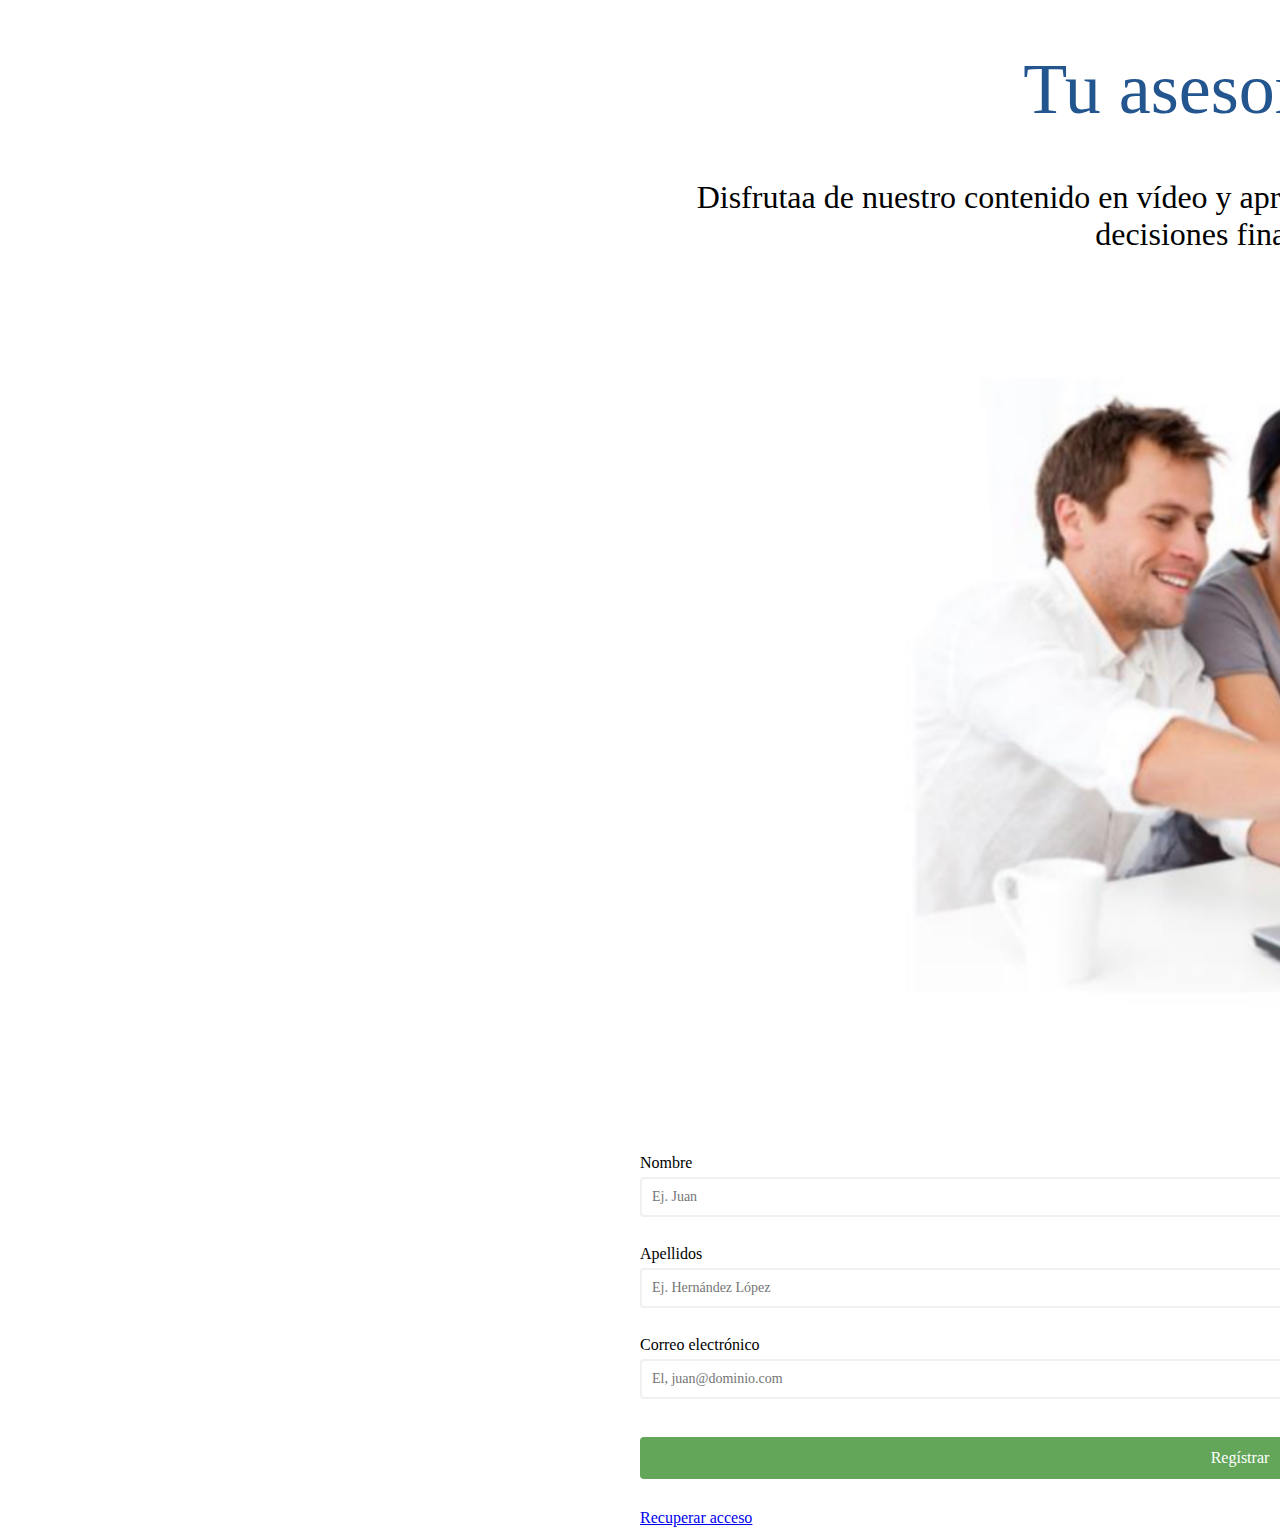
==== index.html @ e942c265 "proyecto blog" ====
<!doctype html>
<html lang="en">
  <head>
    <!-- Required meta tags -->
    <meta charset="utf-8">
    <meta name="viewport" content="width=device-width, initial-scale=1">
    <!--Style-->
    <link rel="stylesheet" href="style/style.css">
    <!-- Bootstrap CSS -->
    <link href="https://cdn.jsdelivr.net/npm/bootstrap@5.0.2/dist/css/bootstrap.min.css" rel="stylesheet" integrity="sha384-EVSTQN3/azprG1Anm3QDgpJLIm9Nao0Yz1ztcQTwFspd3yD65VohhpuuCOmLASjC" crossorigin="anonymous">

    <title>SOC</title>
  </head>
  <body>
      <div class="container">
        <div class="row">
          <div class="col">
            <h1>Tu asesor SOC</h1>
            <p>Disfrutaa de nuestro contenido en vídeo y aprende de forma sencilla a tomar mejores decisiones financieras.</p>  
          </div>
        </div>
        <div class="row justify-content-md-center">
          <div class="col-6">
              <img class="imagen-izq" src="img/login.jpg" alt="" srcset="">
          </div>
          <div class="col-6">
              
            <form id="form" class="form">
                <div class="form-control">
                    <label for="username">Nombre</label>
                    <input type="text" placeholder="Ej. Juan" id="username" />
                    <i class="fas fa-check-circle"></i>
                    <i class="fas fa-exclamation-circle"></i>
                    <small>Error message</small>
                </div>
                <div class="form-control">
                    <label for="username">Apellidos</label>
                    <input type="text" placeholder="Ej. Hernández López" id="username" />
                    <i class="fas fa-check-circle"></i>
                    <i class="fas fa-exclamation-circle"></i>
                    <small>Error message</small>
                </div>
                <div class="form-control">
                    <label for="email">Correo electrónico</label>
                    <input type="email" placeholder="El, juan@dominio.com" id="email" />
                    <i class="fas fa-check-circle"></i>
                    <i class="fas fa-exclamation-circle"></i>
                    <small>Error message</small>
                </div>
                
                <div class="mb-3">
                  <button class="registro">Regístrar</button>
                  <a class="recuperar-acceso" href="recuperacion.html">Recuperar acceso</a>
                </div>
            </form>
          </div>
        </div>
      </div>
      <script src="main.js"></script>
    <script src="https://cdn.jsdelivr.net/npm/bootstrap@5.0.2/dist/js/bootstrap.bundle.min.js" integrity="sha384-MrcW6ZMFYlzcLA8Nl+NtUVF0sA7MsXsP1UyJoMp4YLEuNSfAP+JcXn/tWtIaxVXM" crossorigin="anonymous"></script>
  </body>
</html>
---- style/style.css ----
h1{
    text-align: center;
    color: #23558F;
    font-size: 72px !important;
    font-weight: 500 !important;
}
h2{
    color: #23558F;
    text-align: center;
    margin-bottom: 32px;
}
p{
    text-align: center;
    font-size: 32px !important;
}

.container{
    margin-top: 32px;
    width: 1200px;
    margin-left: 50%;
    margin-right: 50%;
}

.btn-primary{
    background-color: #64A659 !important;
    border-color: #64A659 !important;
    width: 300px !important;
    
}


.imagen-izq{
    width: 85%;
    margin-left: 13%;
}
.registro{
    color: white;
    text-decoration: none;
	margin-bottom: 30px;
    
}

.registro-exitoso{
    background-color: #F0F3F7 !important;
	border-radius: 22px;
	text-align: center;
	height: fit-content;
}
.img-check{
	width: 	80px;
	margin-top: 45px;
	margin-bottom: 22px;
}

.img-card{
    margin-left: auto;
	margin-right: auto;
    width: 55%;
}
.card{
	width: 1000px;
	margin-left: auto;
	margin-right: auto;
}

.btn-ver-contenido{
    margin-bottom: 32px;
	margin-left: 25%;
    width: auto !important;
    border-color: #64A659 !important;
    border-radius: 8px;
    border-width: 4px;
    background-color: white !important;
}

.link-contenido{
    color: #64A659 !important;
    font-size: 32px;
	text-decoration: none !important;
}


/*------Formulario------*/

@import url('https://fonts.googleapis.com/css?family=Muli&display=swap');
@import url('https://fonts.googleapis.com/css?family=Open+Sans:400,500&display=swap');


.form-control {
	margin-bottom: 10px;
	position: relative;
    border: none !important;
}

.form-control label {
	display: inline-block;
	margin-bottom: 5px;
}

.form-control input {
	border: 2px solid #f0f0f0;
	border-radius: 4px;
	display: block;
	font-family: inherit;
	font-size: 14px;
	padding: 10px;
	width: 100%;
}

.form-control input:focus {
	outline: 0;
	border-color: #777;
}

.form-control.success input {
	border-color: #2ecc71;
}

.form-control.error input {
	border-color: #e74c3c;
    margin-bottom: 6px !important;
}

.form-control i {
	visibility: hidden;
	position: absolute;
	top: 40px;
	right: 10px;
}

.form-control.success i.fa-check-circle {
	color: #2ecc71;
	visibility: visible;
}

.form-control.error i.fa-exclamation-circle {
	color: #e74c3c;
	visibility: visible;
}

.form-control small {
	color: #e74c3c;
	bottom: -11;
	left: 11;
	visibility: hidden;
}

.form-control.error small {
	visibility: visible;
}

.form button {
	background-color: #64A659;
	border: 2px solid #64A659;
	border-radius: 4px;
	color: #fff;
	display: block;
	font-family: inherit;
	font-size: 16px;
	padding: 10px;
	margin-top: 20px;
	width: 100%;
}
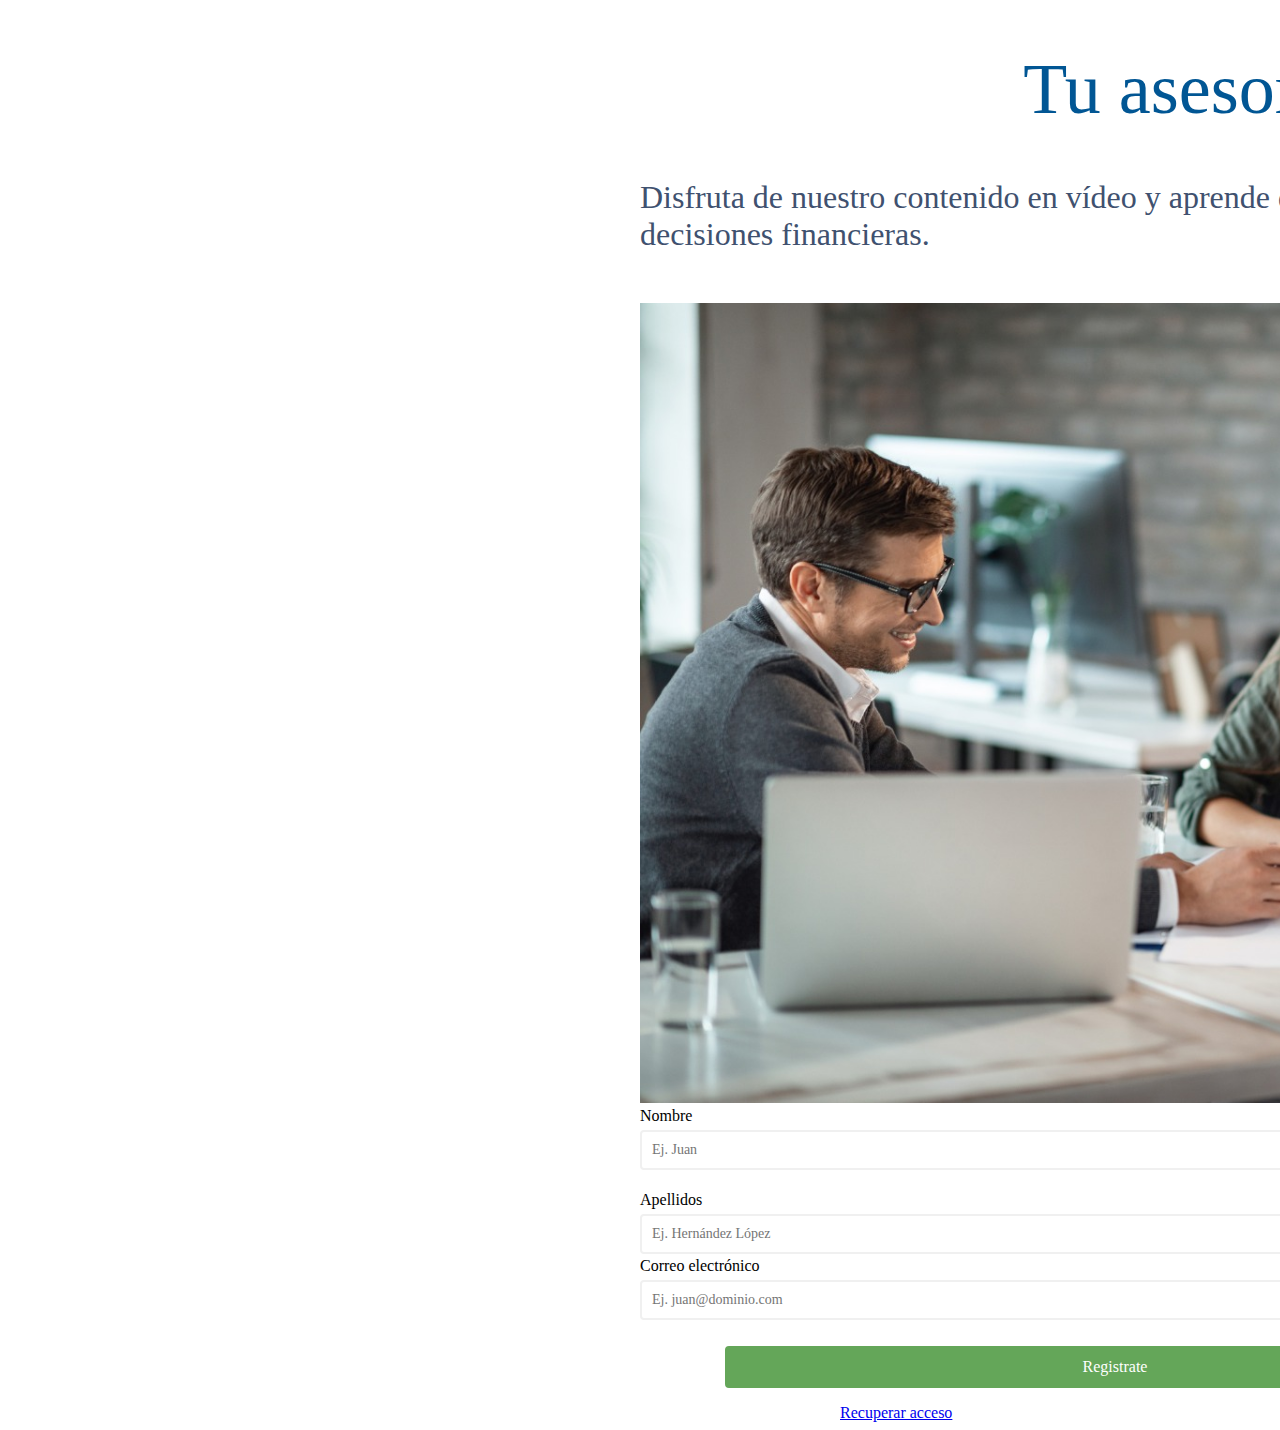
==== commit 37f31e5b: "ajuste estilo y textos" ====
--- a/index.html
+++ b/index.html
@@ -16,12 +16,12 @@
         <div class="row">
           <div class="col">
             <h1>Tu asesor SOC</h1>
-            <p>Disfrutaa de nuestro contenido en vídeo y aprende de forma sencilla a tomar mejores decisiones financieras.</p>  
+            <p>Disfruta de nuestro contenido en vídeo y aprende de forma sencilla a tomar mejores decisiones financieras.</p>  
           </div>
-        </div>
-        <div class="row justify-content-md-center">
+        </div> <br>
+        <div class="row">
           <div class="col-6">
-              <img class="imagen-izq" src="img/login.jpg" alt="" srcset="">
+              <img class="imagen-izq" src="img/home.jpeg" alt="" srcset="">
           </div>
           <div class="col-6">
               
@@ -29,27 +29,22 @@
                 <div class="form-control">
                     <label for="username">Nombre</label>
                     <input type="text" placeholder="Ej. Juan" id="username" />
-                    <i class="fas fa-check-circle"></i>
-                    <i class="fas fa-exclamation-circle"></i>
                     <small>Error message</small>
                 </div>
                 <div class="form-control">
                     <label for="username">Apellidos</label>
                     <input type="text" placeholder="Ej. Hernández López" id="username" />
-                    <i class="fas fa-check-circle"></i>
-                    <i class="fas fa-exclamation-circle"></i>
-                    <small>Error message</small>
                 </div>
                 <div class="form-control">
                     <label for="email">Correo electrónico</label>
-                    <input type="email" placeholder="El, juan@dominio.com" id="email" />
+                    <input type="email" placeholder="Ej. juan@dominio.com" id="email" />
                     <i class="fas fa-check-circle"></i>
                     <i class="fas fa-exclamation-circle"></i>
                     <small>Error message</small>
                 </div>
                 
-                <div class="mb-3">
-                  <button class="registro">Regístrar</button>
+                <div class="">
+                  <button class="registro botones">Registrate</button>
                   <a class="recuperar-acceso" href="recuperacion.html">Recuperar acceso</a>
                 </div>
             </form>
--- a/style/style.css
+++ b/style/style.css
@@ -1,17 +1,19 @@
 h1{
     text-align: center;
-    color: #23558F;
+    color: #015694;
     font-size: 72px !important;
     font-weight: 500 !important;
 }
 h2{
-    color: #23558F;
+    color: #015694;
     text-align: center;
     margin-bottom: 32px;
 }
 p{
-    text-align: center;
+    text-align: start;
     font-size: 32px !important;
+	color: #40516f;
+	font-weight: 200;	
 }
 
 .container{
@@ -22,22 +24,19 @@
 }
 
 .btn-primary{
-    background-color: #64A659 !important;
-    border-color: #64A659 !important;
+    background-color: #4AA84F !important;
+    border-color: #4AA84F !important;
     width: 300px !important;
-    
 }
 
 
 .imagen-izq{
-    width: 85%;
-    margin-left: 13%;
+    width: 100%;
 }
 .registro{
     color: white;
     text-decoration: none;
-	margin-bottom: 30px;
-    
+	margin-bottom: 16px;
 }
 
 .registro-exitoso{
@@ -55,27 +54,39 @@
 .img-card{
     margin-left: auto;
 	margin-right: auto;
-    width: 55%;
+    width: 85%;
+	margin-top: 18px;
 }
 .card{
-	width: 1000px;
+	width: 600px;
 	margin-left: auto;
 	margin-right: auto;
+}
+.card-body{
+	margin: auto !important;
+}
+.card-text{
+	font-size: 22px !important;
+	width: 500px;
+	text-align: center;
+	margin: auto;
 }
 
 .btn-ver-contenido{
     margin-bottom: 32px;
-	margin-left: 25%;
-    width: auto !important;
+	margin-right: auto;
+	margin-left: auto;
     border-color: #64A659 !important;
     border-radius: 8px;
+	width: 500px;
+	font-size: 18px;
     border-width: 4px;
     background-color: white !important;
 }
 
 .link-contenido{
     color: #64A659 !important;
-    font-size: 32px;
+    font-size: 22px;
 	text-decoration: none !important;
 }
 
@@ -87,8 +98,9 @@
 
 
 .form-control {
-	margin-bottom: 10px;
+	margin-bottom: 3px;
 	position: relative;
+	padding: 0 !important;
     border: none !important;
 }
 
@@ -158,6 +170,21 @@
 	font-family: inherit;
 	font-size: 16px;
 	padding: 10px;
-	margin-top: 20px;
-	width: 100%;
+	margin-top: 8px;
+	width: 65%;
+}
+
+.botones{
+	align-items: center;
+	margin-left: 85px;
+}
+
+.recuperar-acceso{
+	text-align: center;
+	margin: auto;
+	padding-left: 200px;
+}
+.texto-correo{
+	font-size:18px !important;
+	text-align: center;
 }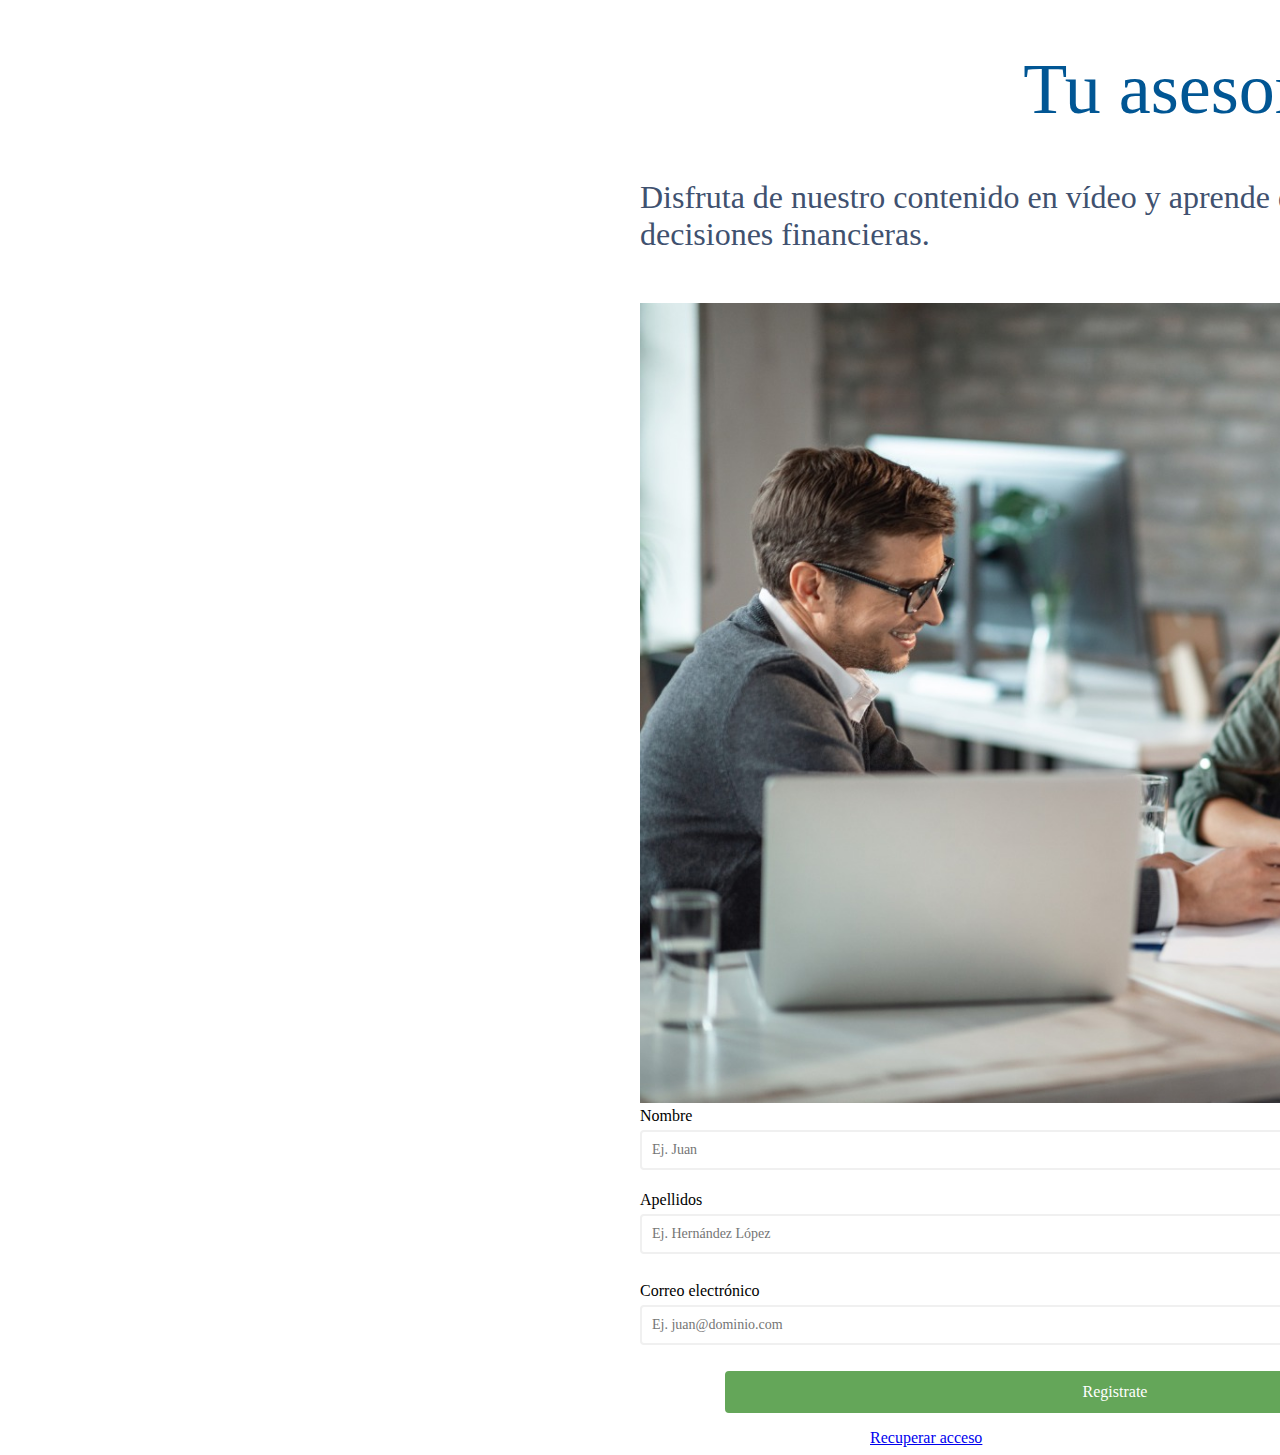
==== commit 80d03cbb: "se ajusta estilos en formulario" ====
--- a/index.html
+++ b/index.html
@@ -31,7 +31,7 @@
                     <input type="text" placeholder="Ej. Juan" id="username" />
                     <small>Error message</small>
                 </div>
-                <div class="form-control">
+                <div class="form-control form-apellido">
                     <label for="username">Apellidos</label>
                     <input type="text" placeholder="Ej. Hernández López" id="username" />
                 </div>
@@ -45,7 +45,7 @@
                 
                 <div class="">
                   <button class="registro botones">Registrate</button>
-                  <a class="recuperar-acceso" href="recuperacion.html">Recuperar acceso</a>
+                  <a style="text-align: center;" class="recuperar-acceso" href="recuperacion.html">Recuperar acceso</a>
                 </div>
             </form>
           </div>
--- a/style/style.css
+++ b/style/style.css
@@ -139,7 +139,9 @@
 	top: 40px;
 	right: 10px;
 }
-
+.form-apellido{
+	margin-bottom: 28px;
+}
 .form-control.success i.fa-check-circle {
 	color: #2ecc71;
 	visibility: visible;
@@ -182,9 +184,9 @@
 .recuperar-acceso{
 	text-align: center;
 	margin: auto;
-	padding-left: 200px;
+	padding-left: 230px;
 }
 .texto-correo{
 	font-size:18px !important;
 	text-align: center;
-}+}
